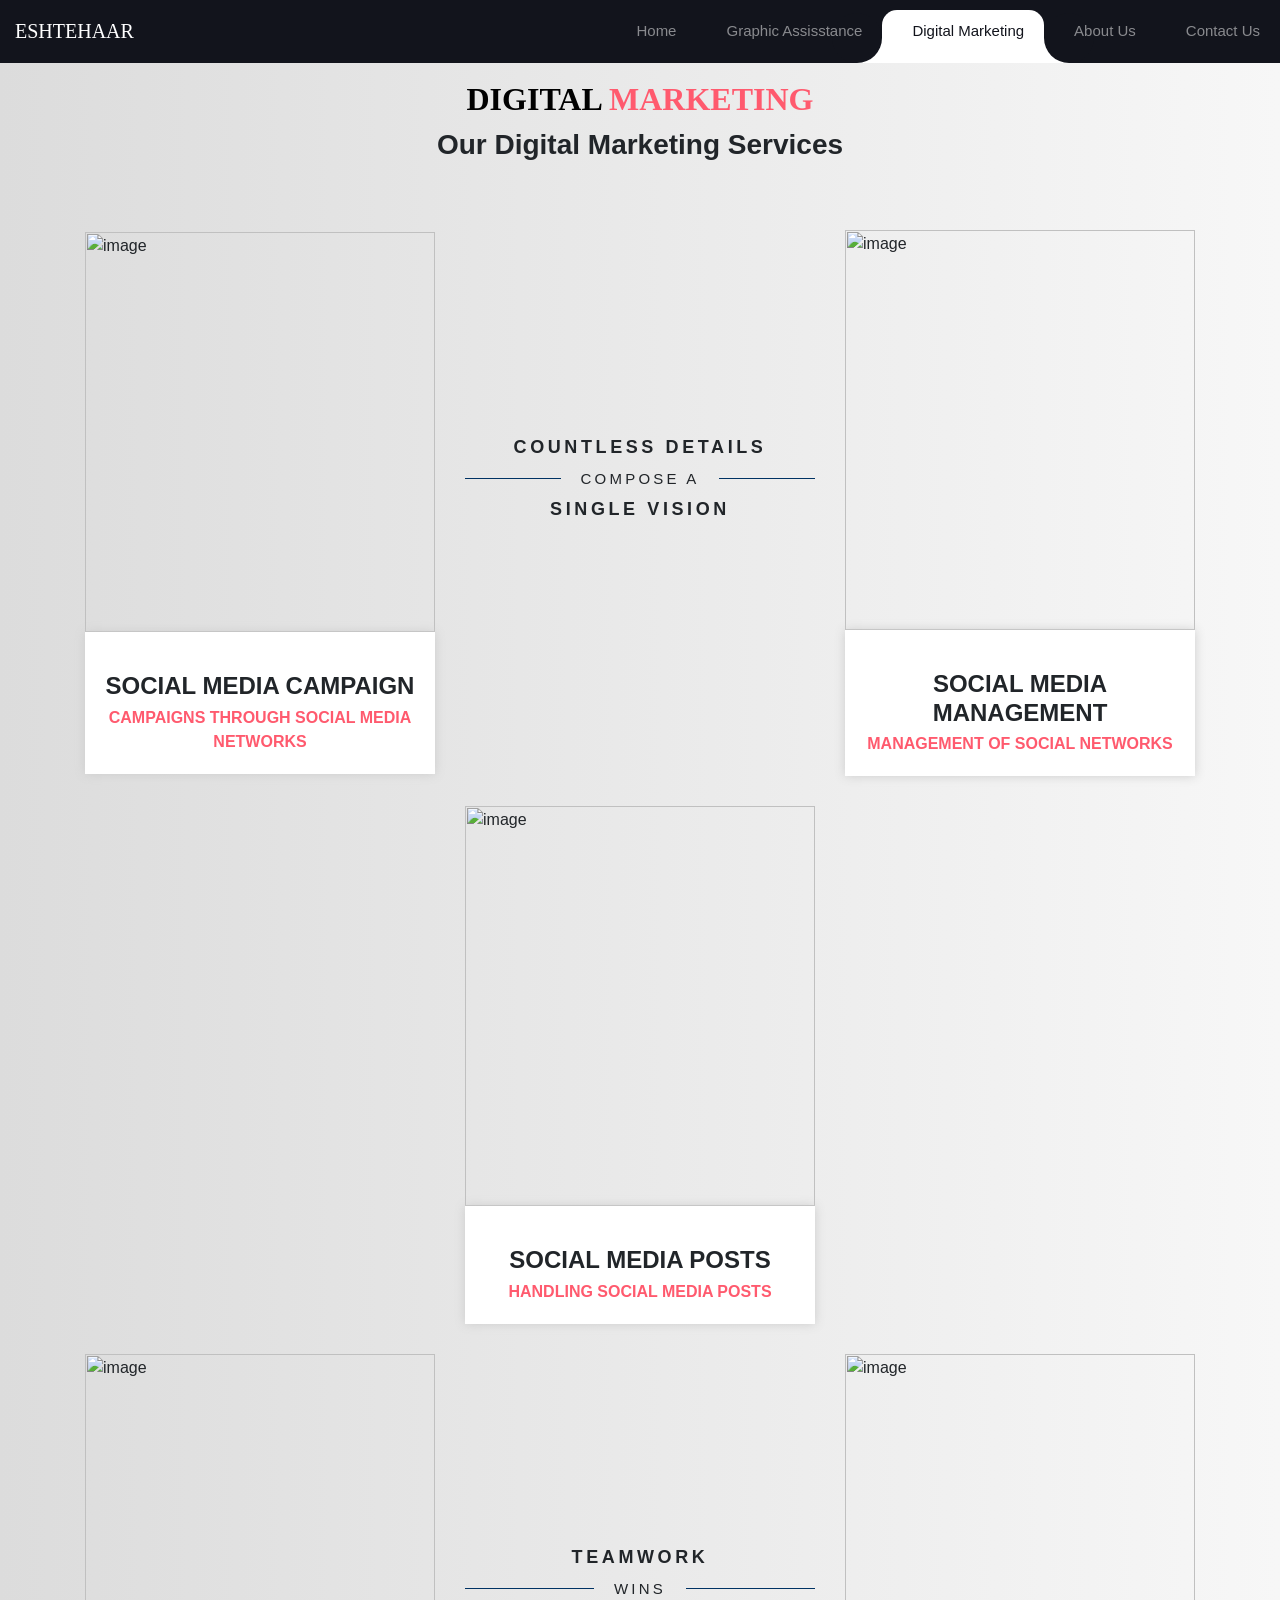
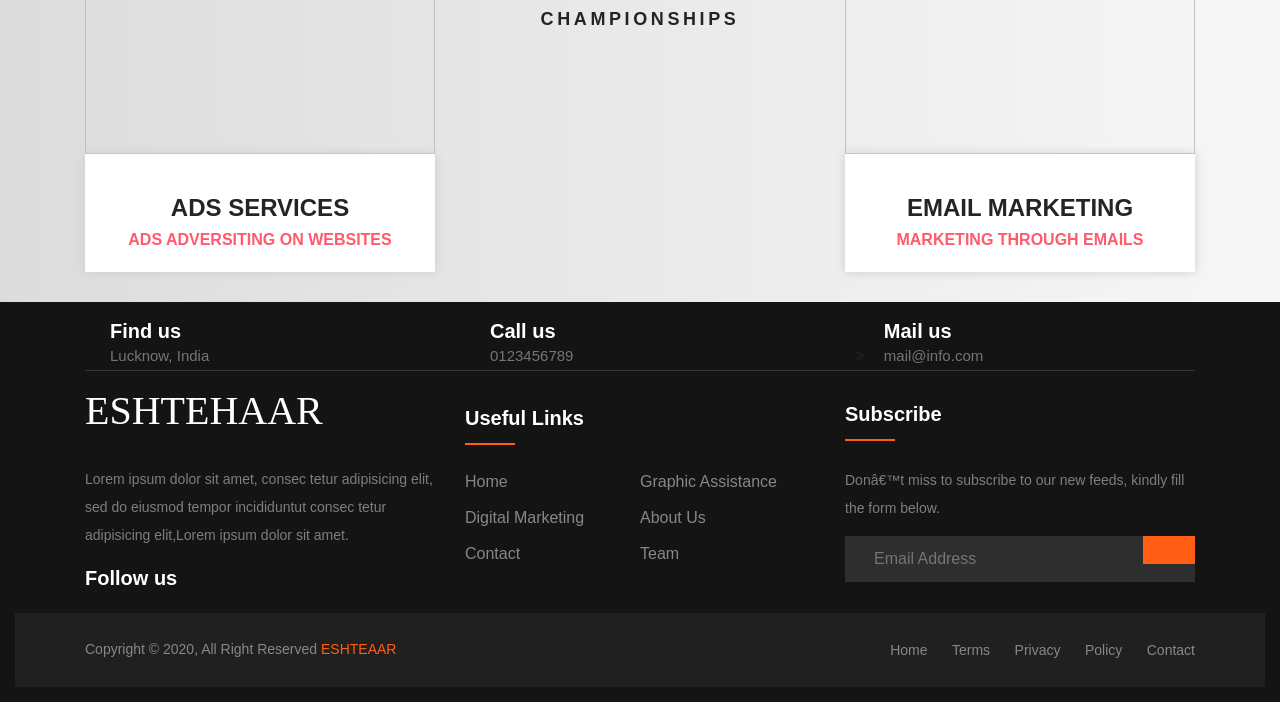
==== digital_marketing.html @ e8e01d80 "first commit" ====
<html>
    <head>
            <title>ESHTEHAAR </title>
            <meta name="description" content="A STARTUP for STARTUPS" />
            <meta name="keywords" content="" />
            <meta name="viewport" content="width=device-width, initial-scale=1.0">
            <link rel="stylesheet" href="https://stackpath.bootstrapcdn.com/bootstrap/4.1.3/css/bootstrap.min.css" integrity="sha384-MCw98/SFnGE8fJT3GXwEOngsV7Zt27NXFoaoApmYm81iuXoPkFOJwJ8ERdknLPMO" crossorigin="anonymous">
            <script src="https://code.jquery.com/jquery-3.3.1.slim.min.js" integrity="sha384-q8i/X+965DzO0rT7abK41JStQIAqVgRVzpbzo5smXKp4YfRvH+8abtTE1Pi6jizo" crossorigin="anonymous"></script>
            <script src="https://stackpath.bootstrapcdn.com/bootstrap/4.1.3/js/bootstrap.min.js" integrity="sha384-ChfqqxuZUCnJSK3+MXmPNIyE6ZbWh2IMqE241rYiqJxyMiZ6OW/JmZQ5stwEULTy" crossorigin="anonymous"></script>
            <link rel="stylesheet" type="text/css" href="styles.css">
            <script defer src="https://use.fontawesome.com/releases/v5.0.7/js/all.js"></script>
    </head>
    <body  style="background-image: linear-gradient(to right,#DCDCDC, #F7F7F7);">
        <section id="header">
            <nav class="navbar navbar-expand-lg navbar-mainbg fixed-top">
              <a class="navbar-brand navbar-logo" href="#">ESHTEHAAR</a>
              <button class="navbar-toggler" type="button" data-toggle="collapse" data-target="#navbarSupportedContent" aria-controls="navbarSupportedContent" aria-expanded="false" aria-label="Toggle navigation">
              <i class="fas fa-bars text-white"></i>
              </button>
            <div class="collapse navbar-collapse" id="navbarSupportedContent">
                <ul class="navbar-nav ml-auto">
                    <div class="hori-selector"><div class="left"></div><div class="right"></div></div>
                    <li class="nav-item">
                        <a class="nav-link" href="index.html"><i class="fas fa-home"></i>Home</a>
                    </li>
                    <li class="nav-item">
                        <a class="nav-link" href="graphic_assistance.html"><i class="fas fa-edit"></i>Graphic Assisstance</a>
                    </li>
                    <li class="nav-item active">
                      <a class="nav-link" href="digital_marketing.html"><i class="fas fa-bullhorn"></i>Digital Marketing</a>
                  </li>
                    <li class="nav-item">
                        <a class="nav-link" href="javascript:void(0);"><i class="fas fa-users"></i>About Us</a>
                    </li>
                    <li class="nav-item">
                        <a class="nav-link" href="register.html"><i class="fas fa-handshake	"></i>Contact Us</a>
                    </li>
            </div>
        </nav>
        </section>
        <br><br><br>
                <div id="team" class="team-area">
                <div class="container">
                    <div class="row">
                        <div class="col-md-12">
                            <div class="site-heading text-xs-center" style="text-align:center;">
                                <h2 class="text1">DIGITAL <span>MARKETING</span></h2>
                                <h3 style="font-weight: 700;">Our Digital Marketing Services</h3>
                            </div>
                        </div>
                    </div>

                    <!-- row1 -->
                <div class="row team-items">
                    <div class="col-lg-4 col-md-4 col-sm-4 single-item  quoteteam1">
                        <div class="contain">
                            <p class="norm bold">COUNTLESS DETAILS</p>
                            <p id="line" class="fancy-title fancy-line"><span>COMPOSE A</span></p>
                            <p class="norm bold">SINGLE VISION</p>
                        </div>
                    </div>
                    <div class="col-lg-4 col-md-4 col-sm-4 single-item">
                        <div class="item">
                            <div class="thumb">
                                <img class="img-fluid teamimg" src="https://i.ibb.co/JC4skS0/team-animate.jpg" alt="image">
                                <div class="overlay">
                                    <h4 class="text3">SOCIAL MEDIA CAMPAIGN</h4>
                                    <p class="text5">
                                        <span style="color:white">"Alone we can do so little; together we can do so much." </span>
                                    </p>
                                    <div style="display:flex;justify-content:center;">
                                        <a href="">
                                        <button class="button" style="vertical-align:middle"><span>REGISTER</span></button>
                                        </a>
                                    </div>
                                </div>
                            </div>
                            <div class="info">
                                <h4 class="text3">SOCIAL MEDIA CAMPAIGN</h4>
                                <span class="text4">Campaigns through Social Media Networks</span>
                            </div>
                        </div>
                    </div> 
                            <div class="col-lg-4 col-md-4 col-sm-4 single-item quoteteam2">
                                <div class="contain">
                                    <p class="norm bold">COUNTLESS DETAILS</p>
                                    <p id="line" class="fancy-title fancy-line"><span>COMPOSE A</span></p>
                                    <p class="norm bold">SINGLE VISION</p>
                                </div>
                            </div>
                        <!-- <div class="row team-items"> -->
                                <div class="col-lg-4 col-md-4 col-sm-4 single-item">
                                    <div class="item">
                                        <div class="thumb">
                                            <img class="img-fluid teamimg" src="https://i.ibb.co/JC4skS0/team-animate.jpg" alt="image">
                                            <div class="overlay">
                                                <h4 class="text3">SOCIAL MEDIA MANAGEMENT</h4>
                                                <p class="text5">
                                                    <span style="color:white">"It is literally true that you can succeed best and quickest by helping others to succeed."</span>
                                                </p>
                                                <div style="display:flex;justify-content:center;">
                                                    <a href="">
                                                    <button class="button" style="vertical-align:middle"><span>REGISTER</span></button>
                                                    </a>
                                                </div>
                                            </div>
                                        </div>
                                        <div class="info">
                                            <h4 class="text3">SOCIAL MEDIA MANAGEMENT</h4>
                                            <span class="text4">Management of Social Networks</span>
                                        </div>
                                    </div>
                                </div>
                            </div>


            <!-- row2 -->
                            
                        <div class="row team-items" style="display:flex;justify-content:center;">
                        <div class="col-lg-4 col-md-4 col-sm-4 single-item" >
                                <div class="item">
                                    <div class="thumb">
                                        <img class="img-fluid teamimg" src="https://i.ibb.co/JC4skS0/team-animate.jpg" alt="image">
                                        <div class="overlay">
                                            <h4 class="text3">SOCIAL MEDIA POSTS</h4>
                                            <p class="text5">
                                                <span style="color:white">"Talent wins games, but teamwork and intelligence win championships."</span>
                                            </p>
                                            <div style="display:flex;justify-content:center;">
                                                <a href="">
                                                <button class="button" style="vertical-align:middle"><span>REGISTER</span></button>
                                                </a>
                                            </div>
                                        </div>
                                    </div>
                                    <div class="info">
                                        <h4 class="text3">SOCIAL MEDIA POSTS</h4>
                                        <span class="text4">Handling Social media Posts</span>
                                    </div>
                                </div>
                            </div>
                        </div>


                        <!-- row3 -->
                        <div class="row team-items">
                            <div class="col-lg-4 col-md-4 col-sm-4 single-item  quoteteam1">
                                    <div class="contain">
                                        <p class="norm bold">TEAMWORK</p>
                                        <p id="line" class="fancy-title fancy-line"><span>WINS</span></p>
                                        <p class="norm bold">CHAMPIONSHIPS</p>
                                    </div>
                            </div>

                            <div class="col-lg-4 col-md-4 col-sm-4 single-item">
                                    <div class="item">
                                            <div class="thumb">
                                                <img class="img-fluid teamimg" src="https://i.ibb.co/JC4skS0/team-animate.jpg" alt="image">
                                                        <div class="overlay">
                                                            <h4 class="text3">ADS ADVERTISING</h4>
                                                            <p class="text5">
                                                                <span style="color:white">"The strength of the team is each individual member & of each member is the team."</span>
                                                            </p>
                                                            <div style="display:flex;justify-content:center;">
                                                                <a href="">
                                                                <button class="button" style="vertical-align:middle"><span>REGISTER</span></button>
                                                                </a>
                                                            </div>
                                                        </div>
                                            </div>
                                            <div class="info">
                                                <h4 class="text3">ADS SERVICES</h4>
                                                <span class="text4">Ads adversiting on websites</span>
                                            </div>
                                    </div>
                            </div>
                
                            <div class="col-lg-4 col-md-4 col-sm-4 single-item quoteteam2">
                                <div class="contain">
                                    <p class="norm bold">TEAMWORK</p>
                                    <p id="line" class="fancy-title fancy-line"><span>WINS</span></p>
                                    <p class="norm bold">CHAMPIONSHIPS</p>
                                </div>
                            </div>

                            <div class="col-lg-4 col-md-4 col-sm-4 single-item">
                                <div class="item">
                                    <div class="thumb">
                                        <img class="img-fluid teamimg" src="https://i.ibb.co/JC4skS0/team-animate.jpg" alt="image">
                                        <div class="overlay">
                                            <h4 class="text3">EMAIL MARKETING</h4>
                                            <p class="text5">
                                                <span style="color:white">"If you want to lift yourself up, lift up someone else."</span>
                                            </p>
                                            <div style="display:flex;justify-content:center;">
                                                <a href="">
                                                <button class="button" style="vertical-align:middle"><span>REGISTER</span></button>
                                                </a>
                                            </div>
                                        </div>
                                    </div>
                                    <div class="info">
                                        <h4 class="text3">EMAIL MARKETING</h4>
                                        <span class="text4">Marketing through emails</span>
                                    </div>
                                </div>
                            </div>
                        </div>
            </div>
            </div>
  
    <!-- Footer -->
 <footer class="footer-section">
    <div class="container">
        <div class="footer-cta">
            <div class="row">
                <div class="col-xl-4 col-md-4" style="padding-top: 2px;padding-bottom: 2px;">
                    <div class="single-cta">
                        <i class="fas fa-map-marker-alt" style="color:#fff;position: relative;top: -15px;"></i>
                        <div class="cta-text">
                            <h4>Find us</h4>
                            <span>Lucknow, India</span>
                        </div>
                    </div>
                </div>
                <div class="col-xl-4 col-md-4" style="padding-top: 2px;padding-bottom: 2px;">
                    <div class="single-cta">
                        <i class="fas fa-phone" style="color: #fff;position: relative;top: -15px;"></i>
                        <div class="cta-text">
                            <h4>Call us</h4>
                            <span>0123456789</span>
                        </div>
                    </div>
                </div>
                <div class="col-xl-4 col-md-4" style="padding-top: 2px;padding-bottom: 2px;">
                    <div class="single-cta">
                        <i class="far fa-envelope-open"  style="color: #fff;position: relative;top: -15px;"></i>>
                        <div class="cta-text">
                            <h4>Mail us</h4>
                            <span>mail@info.com</span>
                        </div>
                    </div>
                </div>
            </div>
        </div>
        <div class="footer-content">
            <div class="row">
                <div class="col-xl-4 col-lg-4">
                    <div class="footer-widget">
                        <div class="footer-logo">
                            <a href="#" style="text-decoration: none;"><h1 style="color: #fff;">ESHTEHAAR</h1></a>
                        </div>
                        <div class="footer-text">
                            <p>Lorem ipsum dolor sit amet, consec tetur adipisicing elit, sed do eiusmod tempor incididuntut consec tetur adipisicing
                            elit,Lorem ipsum dolor sit amet.</p>
                        </div>
                        <div class="footer-social-icon">
                            <span>Follow us</span>
                            <a href="#"><i class="fab fa-facebook-f facebook-bg"></i></a>
                            <a href="#"><i class="fab fa-twitter twitter-bg"></i></a>
                            <a href="#"><i class="fab fa-google-plus-g google-bg"></i></a>
                        </div>
                    </div>
                </div>
                <div class="col-xl-4 col-lg-4 col-md-6">
                    <div class="footer-widget">
                        <div class="footer-widget-heading">
                            <h3>Useful Links</h3>
                        </div>
                        <ul>
                            <li><a href="index.html">Home</a></li>
                            <li><a href="graphic_assistance.html">Graphic Assistance</a></li>
                            <li><a href="digital_marketing.html">Digital Marketing</a></li>
                            <li><a href="#">About Us</a></li>
                            <li><a href="register.html">Contact</a></li>
                            <li><a href="#">Team</a></li>
                            <!-- <li><a href="#">Our Services</a></li>
                            <li><a href="#">Expert Team</a></li>
                            <li><a href="#">Contact us</a></li>
                            <li><a href="#">Latest News</a></li> -->
                        </ul>
                    </div>
                </div>
                <div class="col-xl-4 col-lg-4 col-md-6">
                    <div class="footer-widget">
                        <div class="footer-widget-heading">
                            <h3>Subscribe</h3>
                        </div>
                        <div class="footer-text">
                            <p>Don’t miss to subscribe to our new feeds, kindly fill the form below.</p>
                        </div>
                        <div class="subscribe-form">
                            <form action="#">
                                <input type="text" placeholder="Email Address">
                                <button><i class="fab fa-telegram-plane"></i></button>
                            </form>
                        </div>
                    </div>
                </div>
            </div>
        </div>
    </div>
    <div class="copyright-area">
        <div class="container">
            <div class="row">
                <div class="col-xl-6 col-lg-6 text-center text-lg-left">
                    <div class="copyright-text">
                        <p>Copyright &copy; 2020, All Right Reserved <a href="#">ESHTEAAR</a></p>
                    </div>
                </div>
                <div class="col-xl-6 col-lg-6 d-none d-lg-block text-right">
                    <div class="footer-menu">
                        <ul>
                            <li><a href="#">Home</a></li>
                            <li><a href="#">Terms</a></li>
                            <li><a href="#">Privacy</a></li>
                            <li><a href="#">Policy</a></li>
                            <li><a href="#">Contact</a></li>
                        </ul>
                    </div>
                </div>
            </div>
        </div>
    </div>
</footer>
    <!-- Footer -->
  <script src="main.js"></script>
</body>
</html>
---- styles.css ----
*
{
  margin: 0;
  padding: 0;
}
@import url('https://fonts.googleapis.com/css?family=Roboto');

i {
	margin-right: 10px;
}
/* ======kps css========== */
a:active,
a:focus { 
    -moz-outline-style: none; 
}
.teamimg{
    width:300px;
    height: 400px;
}

@media (min-width:768px) and (max-width:991px){
    .teamimg{
        height: 250px;
    }
}
.team {
position: relative;
background-color: #F4F4F4;
padding: 40px 20px;
margin: 15px 0px;
}
.team::after {
content: "";
background-color: #1C1D21;
position: absolute;
left: 0;
right: 0;
top: 0;
height: 0%;
z-index: 1;
-webkit-transition: 0.2s height;
transition: 0.2s height;
}
.team:hover:after {
height: 100%;
}
.team-img {
position: relative;
margin-bottom: 20px;
z-index: 11;
}
.team-img>img {
width: 100%;
}
.team .overlay {
background: #1C1D21;
position: absolute;
bottom: 0;
left: 0;
right: 0;
top: 0;
opacity: 0;
-webkit-transition: 0.2s opacity;
transition: 0.2s opacity;
}
.team:hover .overlay {
opacity: 0.8;
}
.team .team-content {
text-align: center;
position: relative;
z-index: 11;
}
.team .team-content h3 {
margin-bottom: 10px;
-webkit-transition: 0.2s color;
transition: 0.2s color;
}
.team .team-content span {
font-size: 14px;
text-transform: uppercase;
-webkit-transition: 0.2s color;
transition: 0.2s color;
}
.team:hover .team-content h3 {
color: #FFF;
}
.team:hover .team-content span {
color: #6195FF;
}
.team .team-social {
position: absolute;
top: 0;
right: 0;
opacity: 0;
-webkit-transition: 0.2s opacity;
transition: 0.2s opacity;
}
.team .team-social a {
display: block;
line-height: 50px;
width: 50px;
text-align: center;
background-color: #6195FF;
color: #FFF;
}
.team:hover .team-social {
opacity: 1;
}
/* team page css */
/* a, a:hover, a:focus, a:active {
    text-decoration: none;
    outline: none;
} */
.social ul {
    margin: 0;
    padding: 0;
    list-style: none;
}

.site-heading h2 {
display: block;
font-weight: 700;
margin-bottom: 10px;
text-transform: uppercase;
}

.site-heading h2 span {
color: #ff5a6e;
}

.site-heading h4 {
display: inline-block;
padding-bottom: 20px;
position: relative;
text-transform: capitalize;
z-index: 1;
}

.site-heading h4::before {
background: #ff5a6e none repeat scroll 0 0;
bottom: 0;
content: "";
height: 2px;
left: 50%;
margin-left: -25px;
position: absolute;
width: 50px;
}

.site-heading h2 span {
color: #ff5a6e;
}

.site-heading {
margin-bottom: 60px;
overflow: hidden;
margin-top: -5px;
}

.team-area .single-item {
margin-bottom: 30px;
}

.team-area .item .thumb {
position: relative;
overflow: hidden;
z-index: 1;
}

.team-area .item .thumb::after {
background: #232323 none repeat scroll 0 0;
content: "";
height: 100%;
left: 0;
opacity: 0;
position: absolute;
top: 0;
transition: all 0.35s ease-in-out;
-webkit-transition: all 0.35s ease-in-out;
-moz-transition: all 0.35s ease-in-out;
-ms-transition: all 0.35s ease-in-out;
-o-transition: all 0.35s ease-in-out;
width: 100%;
}

.team-area .team-items .item:hover .thumb::after {
opacity: 0.7;
}

.team-area .item .thumb .overlay {
top: -100%;
left: 0;
padding: 20px;
position: absolute;
text-align: center;
-webkit-transition: all 0.35s ease-in-out;
-moz-transition: all 0.35s ease-in-out;
-ms-transition: all 0.35s ease-in-out;
-o-transition: all 0.35s ease-in-out;
transition: all 0.35s ease-in-out;
width: 100%;
z-index: 1;
}

.team-area .item:hover .thumb .overlay {
top: 50%;
transform: translate(-50%, -50%);
left: 50%;
}

.team-area .item .thumb .overlay p {
color: #ffffff;
}

.team-area .item .thumb .overlay h4 {
color: #ffffff;
display: inline-block;
position: relative;
text-transform: uppercase;
}

.team-area .item .thumb img {
-webkit-transition: all 0.35s ease-in-out;
-moz-transition: all 0.35s ease-in-out;
-ms-transition: all 0.35s ease-in-out;
-o-transition: all 0.35s ease-in-out;
transition: all 0.35s ease-in-out;
width: 100%;
}

.team-area .item:hover .thumb img {
opacity: .6;
}

.team-area .item .thumb .social li {
display: inline-block;
}

.team-area .item .thumb .social li a {
-webkit-border-radius: 50%;
-moz-border-radius: 50%;
border-radius: 50%;
color: #ffffff;
display: inline-block;
height: 40px;
line-height: 40px;
margin: 0 2px;
text-align: center;
width: 40px;
padding:12px;
}

/* .icon{
    position: relative;
    paddiing:11px;
} */

.team-area .info {
background: #ffffff none repeat scroll 0 0;
-moz-box-shadow: 0 0 10px #cccccc;
-webkit-box-shadow: 0 0 10px #cccccc;
-o-box-shadow: 0 0 10px #cccccc;
box-shadow: 0 0 10px #cccccc;
padding: 40px 20px 20px;
position: relative;
text-align: center;
z-index: 9;
}

.team-area .info h4 {
font-weight: 600;
margin-bottom: 5px;
text-transform: capitalize;
}

.team-area .info span {
color: #ff5a6e;
font-family: "Poppins",sans-serif;
font-weight: 600;
text-transform: uppercase;
}


.contain, .contain1, .contain2 {
overflow: hidden;
margin: 0 auto 50px;
text-align:center;
}

.fancy-title {
margin: 0 0 1em 0;
letter-spacing:.2em;
position:relative;
overflow:hidden: 
}

#line { overflow:hidden; height:auto;}

p.norm {
letter-spacing:.2em;
font-size:15px;
margin: 10px 0;
text-transform:uppercase;
}

.bold {
font-weight:700;
font-size:18px !important;
text-transform:uppercase;
}

.fancy-line {
line-height: 1;
text-align: center;
margin:auto;
}
.fancy-line span {
display: inline-block;
position: relative; 
font-size:15px;
}

.bold span {
font-size:18px !important; 
}

.fancy-line span:before,
.fancy-line span:after {
content: "";
position: absolute;
height: 15px;
border-top: .07em solid #003263;
top: 7px;
width: 600px;
}
.fancy-line span:before {
right: 100%;
margin-right: 20px;
}
.fancy-line span:after {
left: 100%;
margin-left: 20px;
}
@media  (max-width:767px){
    .quoteteam2{
        display: none;
    }
}
@media  (min-width:768px){
    .quoteteam1{
        display: none;
    }
}
/* =====BUTTON======== */
.button {
    display: inline-block;
    border-radius: 17px;
    background-color: #000000;
    border: none;
    color: #FFFFFF;
    text-align: center;
    font-size: 12px;
    padding: 10px;
    width: 120px;
    transition: all 0.5s;
    cursor: pointer;
    margin: 5px;
    letter-spacing: 0.08em;
    outline: none;
    font-family:'Times New Roman', Times, serif;
    }

    .button span {
    cursor: pointer;
    display: inline-block;
    position: relative;
    transition: 0.5s;
    }

    .button span:after {
    content: '\00bb';
    position: absolute;
    opacity: 0;
    top: -4px;
    right: -20px;
    transition: 0.5s;
    font-size:17px;
    }

    .button:hover span {
    padding-right: 25px;
    }

    .button:hover span:after {
    opacity: 1;
    right: 0;
}
/* ======kps css ends here==== */
.navbar-logo{
	padding: 15px;
  color: #fff;
  font-family: Potra;
}
.navbar-mainbg{
	background-color: #12141c;
  padding: 0px;
  font-family: 'Roboto', sans-serif;
}
#navbarSupportedContent{
	overflow: hidden;
	position: relative;
}
#navbarSupportedContent ul{
	padding: 0px;
	margin: 0px;
}
#navbarSupportedContent ul li a i{
	margin-right: 10px;
}
#navbarSupportedContent li {
	list-style-type: none;
	float: left;
}
#navbarSupportedContent ul li a{
	color: rgba(255,255,255,0.5);
    text-decoration: none;
    font-size: 15px;
    display: sticky;
    padding: 20px 20px;
    transition-duration:0.6s;
	transition-timing-function: cubic-bezier(0.68, -0.55, 0.265, 1.55);
    position: sticky;
}
#navbarSupportedContent>ul>li.active>a{
	color: #12141c;
	background-color: transparent;
	transition: all 0.7s;
}
#navbarSupportedContent a:not(:only-child):after {
	content: "\f105";
	position: absolute;
	right: 20px;
	top: 10px;
	font-size: 14px;
	font-family: "Font Awesome 5 Free";
	display: inline-block;
	padding-right: 3px;
	vertical-align: middle;
	font-weight: 900;
	transition: 0.5s;
}
#navbarSupportedContent .active>a:not(:only-child):after {
	transform: rotate(90deg);
}
.hori-selector{
	display:inline-block;
	position:absolute;
	height: 100%;
	top: 0px;
	left: 0px;
	transition-duration:0.6s;
	transition-timing-function: cubic-bezier(0.68, -0.55, 0.265, 1.55);
	background-color: #fff;
	border-top-left-radius: 15px;
	border-top-right-radius: 15px;
	margin-top: 10px;
}
.hori-selector .right,
.hori-selector .left{
	position: absolute;
	width: 25px;
	height: 25px;
	background-color: #fff;
	bottom: 10px;
}
.hori-selector .right{
	right: -25px;
}
.hori-selector .left{
	left: -25px;
}
.hori-selector .right:before,
.hori-selector .left:before{
	content: '';
    position: absolute;
    width: 50px;
    height: 50px;
    border-radius: 50%;
    background-color: #12141c;
}
.hori-selector .right:before{
	bottom: 0;
    right: -25px;
}
.hori-selector .left:before{
	bottom: 0;
    left: -25px;
}

@media (max-width: 991px){
	#navbarSupportedContent ul li a{
		padding: 12px 30px;
	}
	.hori-selector{
		margin-top: 0px;
		margin-left: 10px;
		border-radius: 0;
		border-top-left-radius: 25px;
		border-bottom-left-radius: 25px;
	}
	.hori-selector .left,
	.hori-selector .right{
		right: 10px;
	}
	.hori-selector .left{
		top: -25px;
		left: auto;
	}
	.hori-selector .right{
		bottom: -25px;
	}
	.hori-selector .left:before{
		left: -25px;
		top: -25px;
	}
	.hori-selector .right:before{
		bottom: -25px;
		left: -25px;
	}
}
/*----------multi-level-accordian-menu------------*/


/*Header and Header Title*/


@font-face {
  font-family: Potra;
  src: url(	
https://www.behance.net/gallery/66893685/Potra-Free-Font-Typeface);
  font-weight: bold;
}


@font-face {
	font-family: Headache-Font-OTF ;
	src: url(headache/Headache-Font-OTF.otf);
	font-weight: bold;
  }

  @font-face {
	font-family: Anurati;
	src: url(anurati/Anurati.otf);
	font-weight: bold;
  }



.title{
  background-color: #fecdaa;
  color: #474350;
  height: 95vh;
  text-align: centre;
  text-align: center;
  color: white;
  padding-top: 43vh;
}


h1{
	font-family: Anurati;
	margin: 0.4em 0;
	color: black;
}
h2 {
  font-family:  Headache-Font-OTF;
  margin: 0.4em 0;
  color: black;
  
}

/*Header and Header Title*/


/*Header-Button*/


.spot {
	position: absolute;
	width: 100%;
	height: 100%;
	top: 0;
	left: 0;
  }
  /*
	  This is the outer svg wrapper that the SVG itself will 
	  fill. Multiple svg-wrapper classes can be put side by side.
  */
  
  .svg-wrapper {
	margin-top: 10px;
	position: relative;
	width: 150px;
	/*make sure to use same height/width as in the html*/
	height: 40px;
	display: inline-block;
	border-radius: 3px;
	margin-left: 5px;
	margin-right: 5px
  }
  /*
	This is where we define the fill, color, thickness,
	and stroke pattern of the SVG when there is no hover.
	The dasharray and offset together define the line position
	under the words. Here's also where the transition speed is set.
  */
  
  #shape {
	stroke-width: 6px;
	fill: transparent;
	stroke: #009FFD;
	stroke-dasharray: 85 400;
	stroke-dashoffset: -220;
	transition: 1s all ease;
  }
  /* 
	  Pushing the text up into the SVG. Without this the
	  text would be below the div's.
  */
  
  #text {
	margin-top: -35px;
	text-align: center;
  }
  
  #text a {
	color: black;
	text-decoration: none;
	font-weight: bold;
	font-size: 1.1em;
  }
  /* 
	  Changing the shape on hover. I change the color of the stroke,
  make it thinner, then set it to again wrap around the entire parent element.
  */
  
  .svg-wrapper:hover #shape {
	stroke-dasharray: 50 0;
	stroke-width: 3px;
	stroke-dashoffset: 0;
	stroke: #06D6A0;
  }

/*Header-Button*/



/* Services */

.heading{
	text-align: center;
	padding-bottom: 30px;
	padding-top: 10px;
}



.ser-desc{
  color: #f21b3f;
}

#service {
	min-height:90vh;
	display:flex;
	align-items:center;
  justify-content:center;
  background-image: linear-gradient(to right,#DCDCDC, #F7F7F7);
  padding-top: 20px;
}

.row{
	align-items:center;
	justify-content:center;
}

.services .box {
	background-color:#12141c;
	overflow:hidden;
	transition: .3s ease;
}
.services .box i {
	color:#f26c4f;
	transition:inherit;
	transition-delay: 0s
}
.services h4 {
	color:#fff;
	transition:inherit;
	transition-delay: .05s;
}
.services p {
	color:#dfdfdf;
	transition:inherit;
	transition-delay: .1s;
}
.readmore {
	color:#fff;
	overflow: hidden;
    display: inline-block;
    font-size: .75rem;
    text-transform: uppercase;
    font-weight: 700;
    color: #fff;
    position: relative;
    padding-right: 2rem;
}
.readmore:before {
	animation: ts-link-arrow-effect-animation-out;
    animation-fill-mode: forwards;
    animation-duration: .4s;
    animation-timing-function: cubic-bezier(.6, .01, 0, 1);
    background-color: #f26c4f;
    bottom: 0;
    height: .125rem;
    margin: auto;
    left: 0;
    content: '';
    position: absolute;
    top: 0;
    width: 100%;
    transform: scaleX(.2);
    transform-origin: left center;
    z-index: 0;
}
.readmore span {
	position: relative;
    transform: translateX(-200%);
    display: inline-block;
    transition: .6s cubic-bezier(.6, .01, 0, 1);
}
.box:hover .readmore span {
    transform: translateX(0%);
}
.box:hover .readmore:before {
	animation: ts-link-arrow-effect-animation-in;
    animation-fill-mode: forwards;
    animation-duration: .4s;
    animation-timing-function: cubic-bezier(.6, .01, 0, 1);
}
.box:hover i,
.box:hover h4,
.box:hover p {
    transform: translateY(-0.625rem);
}
@keyframes ts-link-arrow-effect-animation-out {
    0% {
        transform-origin: right center;
        transform: scaleX(.2);
    }

    70% {
        transform-origin: right center;
    }

    71% {
        transform-origin: left center;
        transform: scaleX(1);
    }

    100% {
        transform-origin: left center;
        transform: scaleX(.2);
    }
}
@keyframes ts-link-arrow-effect-animation-in {
    0% {
        transform-origin: left center;
        transform: scaleX(.2);
    }

    70% {
        transform-origin: left center;
        transform: scaleX(1);
    }

    71% {
        transform-origin: right center;
    }

    100% {
        transform-origin: right center;
        transform: scaleX(.2);
    }
}


/* Services */



/* Testimonial-Section */


#testimonials
{
    padding: 30px 0 30px 0;
    background-color: #fecdaa;
    text-align: center;
    color: #fff;
}


.testimonial-image
{
    border-radius: 100%;
    width: 10%;
    margin-top:2%;
}

#press
{
    background-color: #fecdaa;
    text-align: center;
    padding-bottom: 3%;
}

.testimonial-logo
{
    width: 15%;
    margin: 40px 20px 50px;
        
}

.carousel-item
{
    padding: 7% 15%;
}

/* Testimonial-Section */


/* Footer-section */
ul {
    margin: 0px;
    padding: 0px;
}
.footer-section {
  background: #151414;
  position: relative;
  padding: 15px;
}
.footer-cta {
  border-bottom: 1px solid #373636;
}
.single-cta i {
  color: #ff5e14;
  font-size: 30px;
  float: left;
  margin-top: 8px;
}
.cta-text {
  padding-left: 15px;
  display: inline-block;
}
.cta-text h4 {
  color: #fff;
  font-size: 20px;
  font-weight: 600;
  margin-bottom: 2px;
}
.cta-text span {
  color: #757575;
  font-size: 15px;
}
.footer-content {
  position: relative;
  z-index: 2;
}
.footer-pattern img {
  position: absolute;
  top: 0;
  left: 0;
  height: 330px;
  background-size: cover;
  background-position: 100% 100%;
}
.footer-logo {
  margin-bottom: 30px;
}
.footer-text p {
  margin-bottom: 14px;
  font-size: 14px;
      color: #7e7e7e;
  line-height: 28px;
}
.footer-social-icon span {
  color: #fff;
  display: block;
  font-size: 20px;
  font-weight: 700;
  font-family: 'Poppins', sans-serif;
  margin-bottom: 20px;
}
.footer-social-icon a {
  color: #fff;
  font-size: 16px;
  margin-right: 15px;
}
.footer-social-icon i {
  height: 40px;
  width: 40px;
  text-align: center;
  line-height: 38px;
  border-radius: 50%;
}
.facebook-bg{
  background: #3B5998;
}
.twitter-bg{
  background: #55ACEE;
}
.google-bg{
  background: #DD4B39;
}
.footer-widget-heading h3 {
  color: #fff;
  font-size: 20px;
  font-weight: 600;
  margin-bottom: 40px;
  position: relative;
}
.footer-widget-heading h3::before {
  content: "";
  position: absolute;
  left: 0;
  bottom: -15px;
  height: 2px;
  width: 50px;
  background: #ff5e14;
}
.footer-widget ul li {
  display: inline-block;
  float: left;
  width: 50%;
  margin-bottom: 12px;
}
.footer-widget ul li a:hover{
  color: #ff5e14;
}
.footer-widget ul li a {
  color: #878787;
  text-transform: capitalize;
}
.subscribe-form {
  position: relative;
  overflow: hidden;
}
.subscribe-form input {
  width: 100%;
  padding: 9.9px 28px;
  background: #2E2E2E;
  border: 1px solid #2E2E2E;
  color: #fff;
}
.subscribe-form button {
    position: absolute;
    right: 0;
    background: #ff5e14;
    padding: 13px 20px;
    border: 1px solid #ff5e14;
    top: 0;
}
.subscribe-form button i {
  color: #fff;
  font-size: 22px;
  transform: rotate(-6deg);
}
.copyright-area{
  background: #202020;
  padding: 25px 0;
}
.copyright-text p {
  margin: 0;
  font-size: 14px;
  color: #878787;
}
.copyright-text p a{
  color: #ff5e14;
}
.footer-menu li {
  display: inline-block;
  margin-left: 20px;
}
.footer-menu li:hover a{
  color: #ff5e14;
}
.footer-menu li a {
  font-size: 14px;
  color: #878787;
}
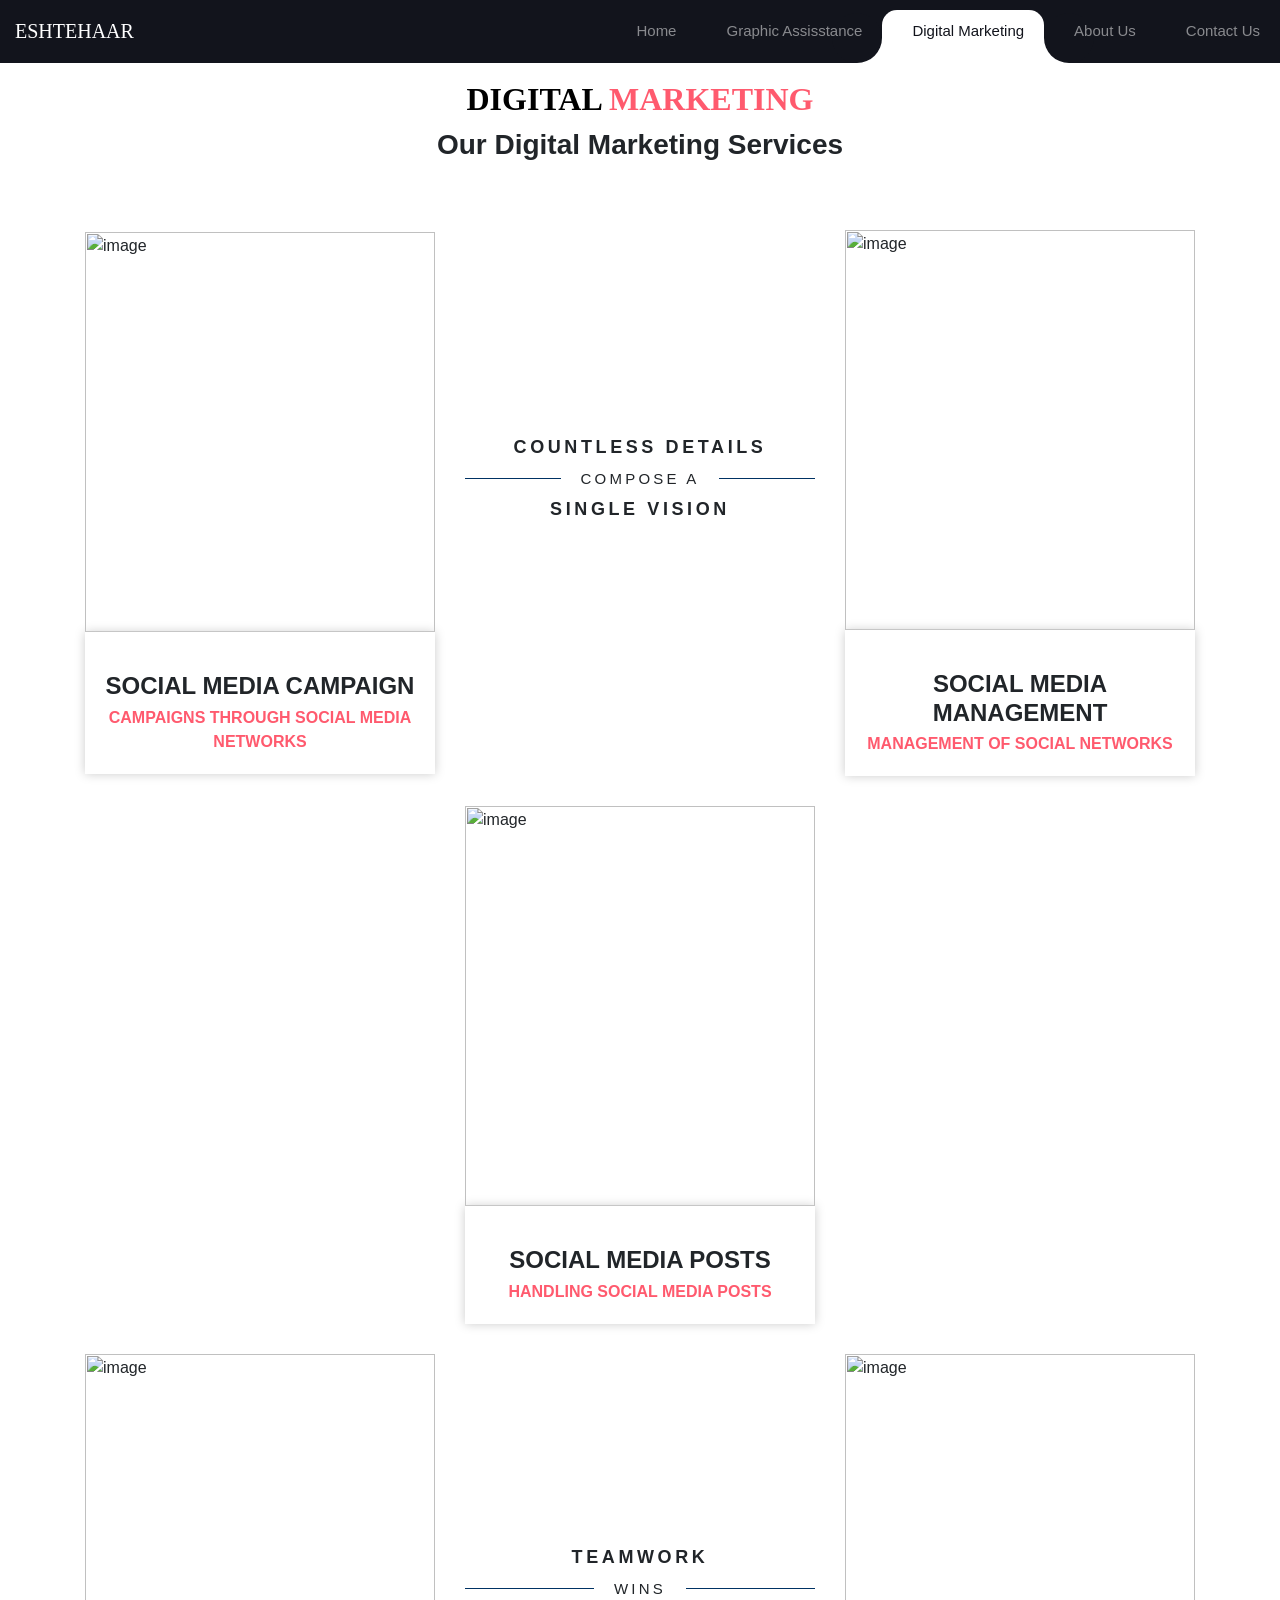
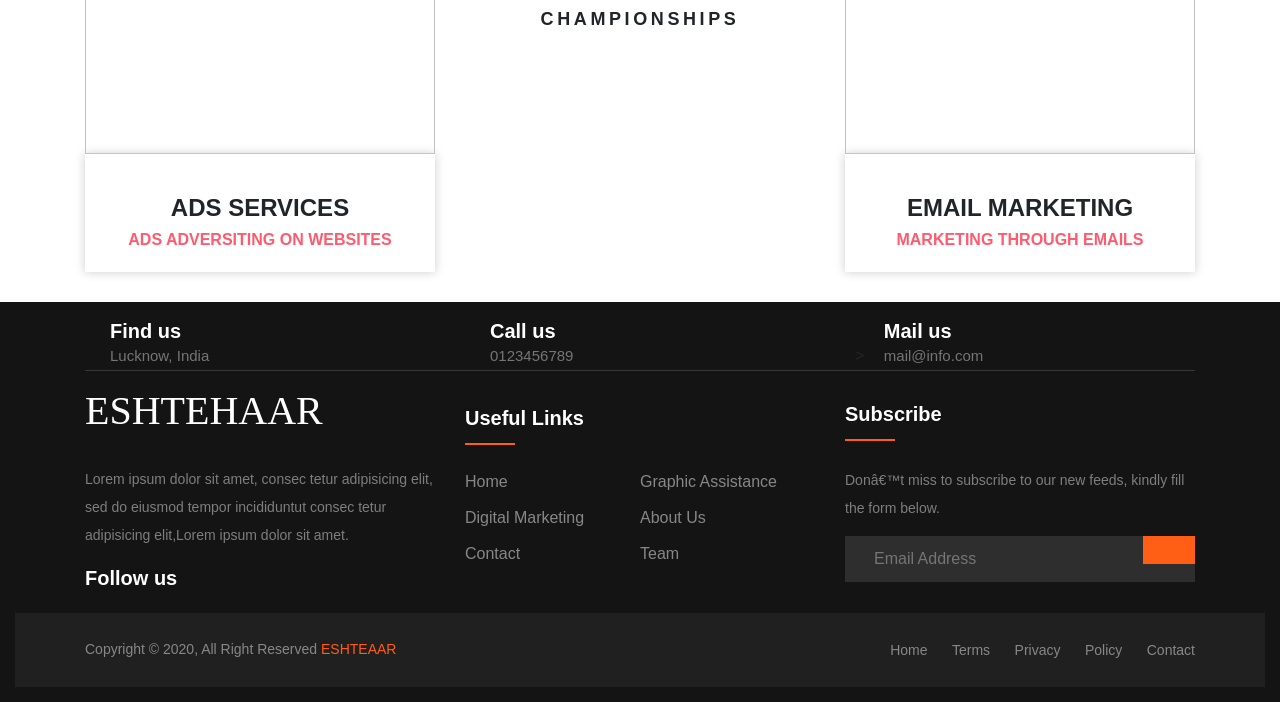
==== commit f42c4b73: "background update" ====
--- a/digital_marketing.html
+++ b/digital_marketing.html
@@ -10,7 +10,8 @@
             <link rel="stylesheet" type="text/css" href="styles.css">
             <script defer src="https://use.fontawesome.com/releases/v5.0.7/js/all.js"></script>
     </head>
-    <body  style="background-image: linear-gradient(to right,#DCDCDC, #F7F7F7);">
+    <!-- <body  style="background-image: linear-gradient(to right,#DCDCDC, #F7F7F7);"> -->
+        <body>
         <section id="header">
             <nav class="navbar navbar-expand-lg navbar-mainbg fixed-top">
               <a class="navbar-brand navbar-logo" href="#">ESHTEHAAR</a>
